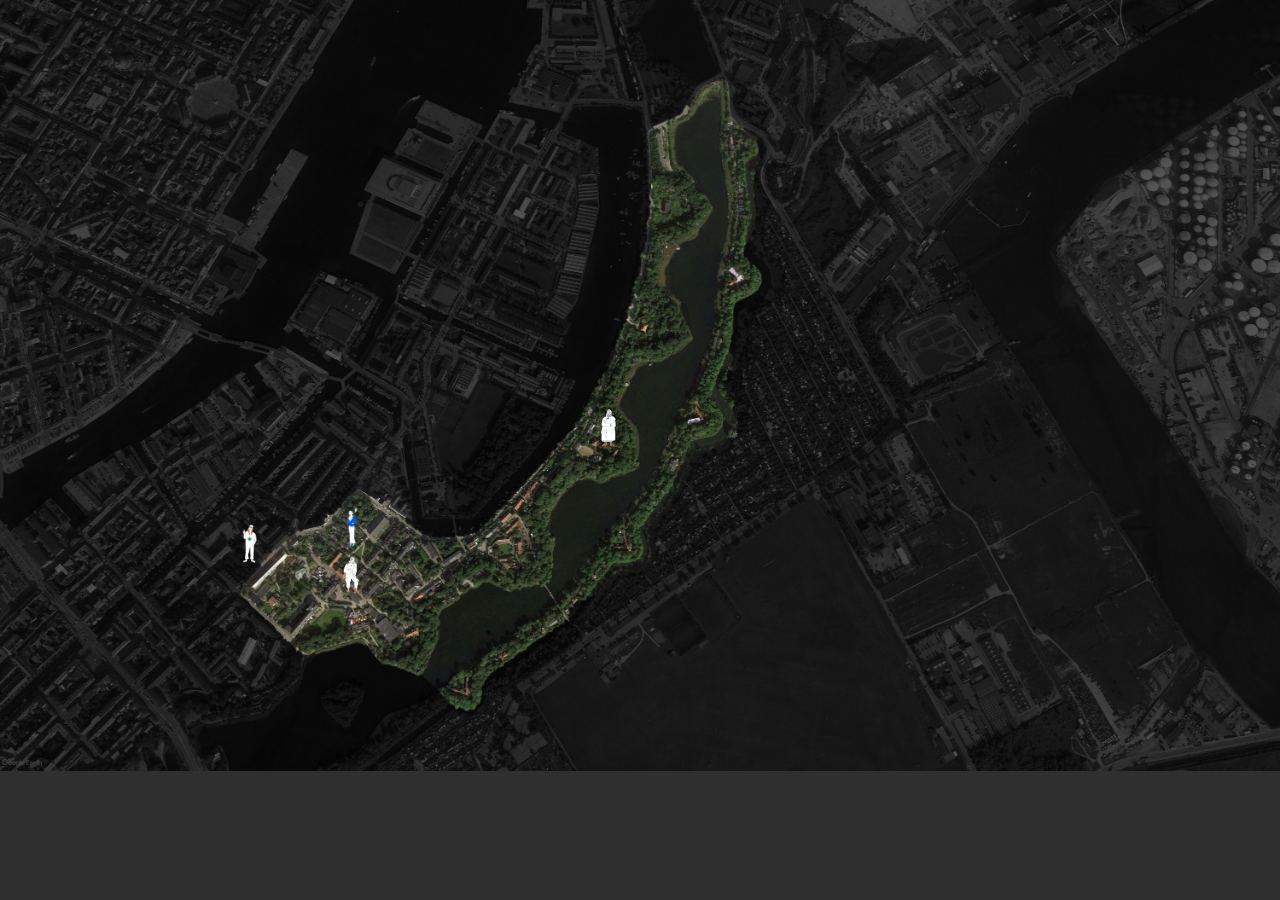
==== index.html @ 2c4edf7c "Lots of changes" ====
<html>

<head>
    <title>Freetown Christiania</title>
    <link rel="stylesheet" href="css/dumy_style.css">
    <link href="https://fonts.googleapis.com/css?family=IBM+Plex+Serif" rel="stylesheet">
</head>

<body>



    <div id="map">

        <div id="width_error">All folks in Christiania are extremely sorry, this page requires a viewport at least 700px wide. Please, use a wider screen.</div>

        <img src="assets/smaller_christiania.png" alt="" />

        <h1></h1>

        <!-- Pins for Locations -->

        <div id="entrance" class="box">
            <div class="pin-text">
                <a class="button_link" href="#popup_entrance">
                    <h3>Entrance</h3>
                </a>
            </div>
        </div>

        <div id="empty_dwelling" class="box">
            <div class="pin-text">
                <a class="button_link" href="#popup_empty_dwelling">
                    <h3>Empty dwelling</h3>
                </a>
            </div>
        </div>

        <div id="badehusset" class="box">
            <div class="pin-text">
                <a class="button_link" href="#popup_badehusset">
                    <h3>Badehusset</h3>
                </a>
            </div>
        </div>

        <div id="okonomikontoret" class="box">
            <div class="pin-text">
                <a class="button_link" href="#popup_okonomikontoret">
                    <h3>Economic office</h3>
                </a>
            </div>
        </div>

        <div id="executions" class="box">
            <div class="pin-text">
                <a class="button_link" href="#popup_exec">
                    <h3>?</h3>
                </a>
            </div>
        </div>

        <div id="queen" class="box">
            <div class="pin-text">
                <a class="button_link" href="#popup_queen">
                    <h3>?</h3>
                </a>
            </div>
        </div>

        <!-- Pins for People -->

        <div id="old_christianite" class="box">
            <div class="pin-text">
                <a class="button_link" href="#popup_christianite">
                    <h3>Old Christianite</h3>
                </a>
            </div>
        </div>

        <div id="applicant" class="box">
            <div class="pin-text">
                <a class="button_link" href="#popup_applicant">
                    <h3>Applicant</h3>
                </a>
            </div>
        </div>

        <div id="policeman" class="box">
            <div class="pin-text">
                <a class="button_link" href="#popup_policeman">
                    <h3>Police officer</h3>
                </a>
            </div>
        </div>

        <div id="civil_servant" class="box">
            <div class="pin-text">
                <a class="button_link" href="#popup_servant">
                    <h3>Civil servant</h3>
                </a>
            </div>
        </div>

        <!-- popups for people -->

        <div id="popup_christianite" class="overlay">
            <img class="person" src="assets/old_guy_cropped_white.png" />
            <div class="popup">
                <h1>Meet a long time Christianite</h1>
                <a class="close" href="#">&times;</a>
                <div class="content">
                    <p class="active_speech">It’s a great place, I’ve lived here for 30 years now. Everything is quiet, and I know all my neighbours, but in ten minutes I can be in the city center of Copenhagen with all its facilities and connections to the world. It’s like a
                        village in the city. But of course not everyone can handle all the meetings and involvement in every community issue. Some of my friends even moved out because of this.
                    </p>
                    <br>
                    <iframe width="560" height="315" src="https://www.youtube.com/embed/mry_ddbniZE?rel=0" frameborder="0" allow="autoplay; encrypted-media" allowfullscreen></iframe>
                    <br>
                    <p class="active_speech">Indeed, there has been much transformation after the Agreement! Before, if there was a poor woman with children, who couldn’t afford housing, we could just assign a house to them. But now, free place is scarce, so one has to pass a
                        rigorous application process and later pay rental fees to live here. With government’s normalization efforts, there is no place for the poor anymore…
                    </p>

                    <p class="description pubpol">The community in Freetown Christiania has been subject to frequent police raids and significant prejudice from the right-wing Danish government. The residents are often viewed as oddities who do not have a place in the “new creative
                        economy” and the “world-class business environment” that the government is attempting to transform Christiania into. Even though the commune has existed for over 40 years, and was for a long time treated almost as a social experiment
                        by the government, new laws are being brought into force to systematically force the residents out.</p>

                    <p class="description law">There are clear attempts to gentrify the area, as Christiania occupies prime real estate in downtown Copenhagen (Hansen et. al 2001, Larsen and Hansen 2008). Moreover, it is a case of infringing on the residents’ “rights to the city”,
                        and their right to live a different way of life (Hansen 2011). But, on the other hand, there is some potential for the residents to use this period of urban transformation as a chance to claim their ‘right’ to live on the land
                        they have called home for over 40 years (Scheingold 1974; Lefebvre 1996) . </p>

                    <h2 class="description">References</h2>
                    <div class="references">
                        <p>Hansen, L. A., Andersen, H. T. and Clark, E. 2001. Creative Copenhagen: Globalization, urban governance and social change. European Planning Studies. 9(7): 851-869.</p>
                        <p>Hansen, A. L. 2011. Forty-years of system change: Lessons from the free city of Christiania. In Climate Change: Who’s Carrying the Burden e.d. Erika Shaker. 217-230. Ottowa: Canadian Centre for Policy Alternatives.</p>
                        <p>Lefebvre, H. 1996. The right to the city. In Writings on the city e.d. E. Kofman and E. Lebas. Berkeley: University of California Press.</p>
                        <p>Larsen, H. G. and Hansen, L. A. 2008. Gentrification – gentle or traumatic? Urban renewal policies and socio-cultural transformation in Copenhagen. Urban Studies. 45: 2429-2448.</p>
                        <p>Scheingold, S. A. 1974. Legal rights and political mobilization. In The Politics of Rights: Lawyers, Public Policy, and Political Change. New Haven, CT: Yale University Press.</p>
                    </div>


                </div>
            </div>
        </div>

        <div id="popup_applicant" class="overlay">
            <img class="person" src="assets/old_guy_cropped_white.png" />
            <div class="popup">
                <h1>Getting into Christiania</h1>
                <a class="close" href="#">&times;</a>
                <div class="content">
                    <p class="active_speech">Oh, I am a musician of course, mostly touring around Europe, but increasingly in need of a stable base free from all the bureaucratic burdens of our contemporary societies. How did I hear about Christiania? Well, it’s super popular
                        among my friends. One of them actually has lived here since a couple of years and she enjoys it very much.
                    </p>
                    <br>
                    <iframe width="560" height="315" src="https://www.youtube.com/embed/bliySDk5eYU?rel=0&amp;start=2730" frameborder="0" allow="autoplay; encrypted-media" allowfullscreen></iframe>
                    <br>

                    <p class="description env">The specific process of selection of newcomers in Christiania heavily relies on the cycle of recognition, distribution and participation analysed by Schlosberg. As a matter of fact, the application process in Christiania is a clear
                        example in which this cycle plays a pivotal, structural role for the community. In the first place, as soon as a newcomer is selected as “adequate” and therefore admitted as a Christianite, this means that he has been recognised
                        inside the community. Therefore, the other step that Schlosberg talks about is the so-called “ distribution ”; in a second time, the admitted newcomers are provided with a house (a process which would be considered as resource-distribution
                        in terms of environmental justice) in a neighbourhood that they know is similar to their personal profile. Finally, this situation would empower a new Christianite, one that has previously been recognized by the community and is
                        now in possession of specific resources (distributed among the community); this community member would thus be enabled to participate more authentically to the political and social scenario.
                    </p>

                    <h2 class="description">References</h2>
                    <div class="references">
                        <p>Schlosberg, D. 2003. The justice of environmental justice: reconciling equity, recognition, and participation in a political movement. In Moral and Political Reasoning in Environmental Practice, pgs. 77 - 106.
                        </p>
                    </div>


                </div>
            </div>
        </div>

        <div id="popup_policeman" class="overlay">
            <img class="person" src="assets/old_guy_cropped_white.png" />
            <div class="popup">
                <h1>Free, safe or both?</h1>
                <a class="close" href="#">&times;</a>
                <div class="content">
                    <p class="active_speech">It is crazy how much criminal activity Christiania could potentially attract. I mean, our job there is never ending and exhausting; over the years, raiding Pusher street has become a routine operation.</p>
                    <br>
                    <iframe width="560" height="315" src="https://www.youtube.com/embed/LBSrz1fvDzM?rel=0" frameborder="0" allow="autoplay; encrypted-media" allowfullscreen></iframe>
                    <br>
                    <p class="active_speech">Oh, and the violence in this city! I was directly involved in those street battles, when the historical <i>Cigarkassen</i> episode took place, in 2007!</p>
                    <br>
                    <iframe width="560" height="315" src="https://www.youtube.com/embed/IDsZwdCO2Mo?rel=0" frameborder="0" allow="autoplay; encrypted-media" allowfullscreen></iframe>

                    <p class="description">On March 14, 2007, after facing violent street battles against Christiania activists, the police managed to successfully demolish Cigarkassen (The Cigar Box), a small shed… only to see it raising again the day after, with the famous
                        inscription “The reconstruction team strikes again”! The so-called “reconstruction team” counted 25 to 30 activists, who completed the reconstruction overnight. Cigarkassen then became a symbol of the broader overarching normalization
                        process that the Danish government wanted to impose on the community of Christiania, in order to control it. </p>

                    <p class="description phil">Trust is an essential, crucial element for a healthy democratic system; as Christiano (2012) argues, alarm bells play an important role when trust is violated, sending a clear signal of social injustice or violated rights, for instance.
                        As a matter of fact, there is always competition in a system (represented by the different forms of opposition, protests, critical media and so on) and therefore democracy emerges as a “fragmented, multi-tiered system of deliberation”
                        (Christiano 2012) in which various alternative systems find their harmony and co-existence in a democratic scenario based on the pillars of trust.</p>

                    <p class="description">In 2007, this system based on trust was betrayed: as a matter of fact, the demolition of Cigarkassen was an action that the state took despite the court decision on the issue hadn’t been announced yet (it was announced five days after
                        that episode, and it was in favor of Christiania).</p>

                    <p class="description">Therefore, as pointed out by Hansen (2011) when analysing the Cigarkassen’s episode: “the action could be regarded as an active politics of scale - an important symbol of Christiania’s proactive fight for its ‘right to the city’”.
                        This specific episode could be potentially considered as an alarm bell that the whole community created in order to answer in a coherent, powerful way to the normalizing attempt of the government.</p>

                    <h2 class="description">References</h2>
                    <div class="references">
                        <p>Christiano, T. 2012. Rational deliberation among experts and citizens. In Deliberative Democracy at the Large Scale e.d. Jane Mansbridge and John Parkinson: 27-51.</p>
                        <p>Hansen, A. L. 2011. Forty-years of system change: Lessons from the free city of Christiania. In Climate Change: Who’s Carrying the Burden e.d. Erika Shaker. 217-230. Ottowa: Canadian Centre for Policy Alternatives.</p>
                    </div>


                </div>
            </div>
        </div>

        <div id="popup_servant" class="overlay">
            <img class="person" src="assets/old_guy_cropped_white.png" />
            <div class="popup">
                <h1>Meet the Old Christianite</h1>
                <a class="close" href="#">&times;</a>
                <div class="content">
                    <p class="active_speech">It’s a great place, you know. I live here for 30 years now, everything is quiet, I know all my neighbors, but in ten minutes I can be in the city center of Copenhagen with all its facilities and connections to the world. It’s like
                        a village in the city. But of course not everyone can handle all the meetings and involvement in every community issue. Some of my friends even moved out because of this:
                    </p>
                    <br>
                    <iframe width="560" height="315" src="https://www.youtube.com/embed/mry_ddbniZE?rel=0" frameborder="0" allow="autoplay; encrypted-media" allowfullscreen></iframe>
                    <br>
                    <p class="active_speech">One really bad aspect of Christiania is the weed market, though. We, peaceful Christianites, agreed to kick them out multiple times at community meetings, but we cannot enforce our decision. Thus, we just avoid Pusher street with all
                        the stalls. Indeed, there has been much transformation after the Agreement! Before, if there was a poor woman with children, who couldn’t afford housing, we could just assign a house to them. But now, free places are scarce, so
                        you have to pass a rigorous application process and later pay the rental fees. With governmental normalization efforts, there is no place for the poor anymore…
                    </p>

                </div>
            </div>
        </div>

        <!-- popups for locations -->

        <div id="popup_empty_dwelling" class="overlay">
            <div class="popup">
                <h1>Endangered species</h1>
                <a class="close" href="#">&times;</a>
                <div class="content">
                    <center><img src="https://assets.atlasobscura.com/media/W1siZiIsInVwbG9hZHMvcGxhY2VfaW1hZ2VzLzc3NTU5NTEyNmIwZGE4ZGE0MjQ4MDY2NWM4ZWJlM2YyNzZkZDNkYjkuanBnIl0sWyJwIiwidGh1bWIiLCJ4MzkwPiJdLFsicCIsImNvbnZlcnQiLCItcXVhbGl0eSA4MSAtYXV0by1vcmllbnQiXV0/775595126b0da8da42480665c8ebe3f276dd3db9.jpg"
                        /></center>

                    <p class="description">Since the 2011 Agreement with the State, the appearance of an empty dwelling is rare, given that the building of new houses requires significant payments to the government. Previously, housing was simply distributed to all who needed
                        it and wanted to live there; everyone had the opportunity to build a house of their taste (Coppola and Vanolo 2014). </p>

                    <p class="description">Now the community is significantly more closed, a dwelling usually only becomes free when the original inhabitants either die, or move out. Since a large number of people want to be a part of Freetown Chrisitania, the situation has
                        resulted in a rigorous application process. Any new resident is evaluated on a range of criteria, and must be approved by an unanimous vote at the concerned neighbourhood committee. This is any extremely time consuming process,
                        the approval of a single application sometimes requiring upto 400 man hours to process (Wang 2016).
                    </p>

                    <h2 class="description">References</h2>
                    <div class="references">
                        <p>Coppola, A. and Vanolo, A. 2014. Normalising autonomous spaces: Ongoing transformations in Christiania, Copenhagen. Urban Studies. 52(6): 1152-1168.</p>
                        <p>Wang, A. 2016. If You Want to Live in a Copenhagen Commune, Get Ready for Red Tape. Atlas Obscura, September 2016. URL: https://www.atlasobscura.com/articles/if-you-want-to-live-in-a-copenhagen-commune-get-ready-for-red-tape</p>
                    </div>


                </div>
            </div>
        </div>

        <div id="popup_badehusset" class="overlay">
            <div class="popup">
                <h1>Public bath</h1>
                <a class="close" href="#">&times;</a>
                <div class="content">
                    <img src="https://farm6.staticflickr.com/5692/30800702730_dd9f92d11f_b.jpg" />

                    <p class="description env">Distribution of resources can be unequal even in case of full recognition and political participation, as apparent from the case of access to water. At the beginning of the Free Town, access was equal, having only one bath for everyone,
                        however, as time evolved, some better equipped houses acquired own water systems, resulting in disparities (Coppola and Vanolo 2014).</p>

                    <p class="description phil">Providing opportunity for this disparity is the fact of Christiania’s partial openness towards the outside world. Drawing on Fraser’s insights on the structural constraints of an individual’s quality of life, one can point out, that
                        despite having to start a new life in terms of residence, when moving to Christiania, previous background stays with Christianites in forms of accumulated wealth, knowledge, skills, and occupation, given that a great amount of
                        Christianites work outside Christiania, allowing them to afford different lifestyles (Dahl et. al 2004).</p>
                    <br>
                    <iframe width="560" height="315" src="https://www.youtube.com/embed/jpAENj8SlW4?rel=0&amp;start=516" frameborder="0" allow="autoplay; encrypted-media" allowfullscreen></iframe>

                    <h2 class="description">References</h2>
                    <div class="references">
                        <p>Coppola, A. and Vanolo, A. 2014. Normalising autonomous spaces: Ongoing transformations in Christiania, Copenhagen. Urban Studies. 52(6): 1152-1168.
                        </p>
                        <p>Dahl, H. M., Stoltz, P. and Willig, R. 2004. Recognition, redistribution and representation in capitalist global society: An interview with Nancy Fraser. Acta Sociologica. 47(4): 374-382.</p>
                    </div>


                </div>
            </div>
        </div>

        <div id="popup_queen" class="overlay">
            <div class="popup">
                <h1>God save the Queen</h1>
                <a class="close" href="#">&times;</a>
                <div class="content">
                    <iframe width="560" height="315" src="https://www.youtube.com/embed/yqrAPOZxgzU?rel=0" frameborder="0" allow="autoplay; encrypted-media" allowfullscreen></iframe>
                </div>
            </div>
        </div>

        <div id="popup_exec" class="overlay">
            <div class="popup">
                <h1>Blood and Gore</h1>
                <a class="close" href="#">&times;</a>
                <div class="content">
                    <img src="assets/birkedal-4.jpg" />
                    <br>
                    <p>The last Danish execution site, active from 1946 to 1950, can still be seen on the Second Redan close to the building called Aircondition. The wooden execution shed is gone, but the concrete foundation and a drain for the blood remain
                        just next to the path. In total, 29 World War II criminals were executed on the site. The last was Ib Birkedal, a high-level Danish Gestapo collaborator, on 20 July 1950.
                    </p>
                    <br>
                    <small>Sources: http://macronations.wikia.com/wiki/Freetown_Christiania, https://en.wikipedia.org/wiki/Freetown_Christiania</small>
                </div>
            </div>
        </div>

        <div id="popup_okonomikontoret" class="overlay">
            <div class="popup">
                <h1>Christiania's Economic Office</h1>
                <a class="close" href="#">&times;</a>
                <div class="content">
                    <br>
                    <p class="description">
                        <emph>Main functions</emph>
                    </p>
                    <ul>
                        <li>Collect taxes</li>
                        <li>Redistribution of money for each neighbourhood committee</li>
                        <li>Maintenance of public property: public buildings, services (e.g. roads)</li>
                        <li>Partial funding for public services, such as kindergarten, bath, youth club</li>
                    </ul>
                    <p class="description">In order to introduce the current taxation system, it is important to notice that after the 2011 Agreement with the government, taxation was no longer just a mean of regulating the inner economic reality, regarding the community of
                        Christiania. After the Agreement, the outside dimension was greatly emphasized, because of the need of paying off the bank mortgage.</p>
                    <p class="description pubpol">Both the old and the new taxation system could be considered as one of the causes of the perpetuation of socio-economic inequality in the sense that they both apply a flat tax rate; by doing this, they leave the richer with more disposable
                        income than the poor, meaning that some policies cannot be changed even by full participation. Moreover, in order to cite Solt, “because it increases the relative power of richer citizens, economic inequality undermines political
                        equality”. As a matter of fact, Solt argues that economic inequality “works to sharply depress interest in politics” among the poorer citizens. Therefore, since the poorest citizens’ interests are not being represented (as they
                        chose not to take participation in the political process), the median policy preference hence shifts into a non-representative and misleading (but still democratic) outcome. Given that direct participation is hedging this disparity,
                        the system is operating smoothly so far, however, as the existence of the flat tax rate shows, there are some policy issues, where the interest of the rich already dominates the poor, therefore it is advisable for Christianites
                        to keep in mind this potential threat of divergence.
                    </p>

                    <p class="description">Thus, in order to address the topic of the economic redistribution in Christiania by again citing Solt’s article: “one’s political engagement is shaped not only by how much money one has, but also by how much money everyone else has”.
                        Therefore it seems impossible to ignore the broader overarching socio-economic context when considering political engagement, also in a really small community as Christiania’s.</p>
                    <h2 class="description">References</h2>
                    <div class="references">
                        <p>Solt, F. (2008). “Economic inequality and democratic political engagement,” American Journal of Political Science. 52: 48 – 60.</p>
                    </div>

                </div>
            </div>
        </div>

    </div>
</body>

</html>
---- css/dumy_style.css ----
@font-face {
    font-family: 'CoolMonospace';
    src: url('http://colonial.one/assets/79e13e-Regular-R141126-webb5b9.eot') format('eot'), /* IE9 Compat Modes */
    url('http://colonial.one/assets/79e13e-Regular-R141126-webb5b9.woff') format('woff'), /* Pretty Modern Browsers */
    url('http://colonial.one/assets/79e13e-Regular-R141126-webb5b9.ttf') format('truetype');
    /* Safari, Android, iOS */
}

@import url('https://fonts.googleapis.com/css?family=Faster+One|Zilla+Slab+Highlight');
@import url('https://fonts.googleapis.com/css?family=IBM+Plex+Serif');
body {
    /*font-family: Arial, sans-serif;*/
    /*font-family: 'CoolMonospace', monospace;*/
    font-family: 'IBM Plex Serif', serif;
    background-color: #2f2f2f;
    background-size: cover;
    height: 100vh;
    /*overflow: hidden;*/
}

* {
    margin: 0;
    padding: 0;
    box-sizing: border-box;
}

#map {
    position: relative;
    display: inline-block;
}

#map img {
    max-width: 100%;
    display: block;
    /*filter: saturate(2);*/
}

.box {
    width: 5%;
    height: 5%;
    background-image: url(http://www.clker.com/cliparts/W/0/g/a/W/E/map-pin-red.svg);
    background-position: top center;
    background-repeat: no-repeat;
    background-size: contain;
    position: absolute;
}


/* Locations on map */

#entrance {
    top: 66%;
    left: 20%;
}

#badehusset {
    top: 71%;
    left: 31%;
}

#okonomikontoret {
    top: 64%;
    left: 27%;
}

#executions {
    top: 33%;
    left: 55%;
    background-image: none;
}

#executions .pin-text,
#queen .pin-text {
    margin-top: -20px;
    margin-left: -30px;
    transform: rotate(-30deg);
}

#queen {
    top: 5%;
    left: 54%;
    background-image: none;
}

#empty_dwelling {
    top: 68%;
    left: 37%;
}


/* End of locations */


/* Start of people */

#old_christianite {
    top: 53%;
    left: 45%;
}

#old_christianite.box {
    background-image: url("../assets/old_fig.png");
}

#applicant {
    top: 68%;
    left: 17%;
}

#applicant.box {
    background-image: url("../assets/hip_fig.png");
}

#civil_servant {
    top: 66%;
    left: 25%;
}

#civil_servant.box {
    background-image: url("../assets/servant_fig.png");
}

#policeman {
    top: 72%;
    left: 25%;
}

#policeman.box {
    background-image: url("../assets/policeman_fig.png");
}


/* Character image presented on the overlay */

.person {
    height: 70%;
    position: absolute;
    margin-top: 50px;
    margin-left: 30%;
}


/* End of people */

.popup emph {
    font-weight: bold;
}

.box:hover>.pin-text {
    display: block;
}

.pin-text {
    position: absolute;
    top: 50%;
    transform: translateY(-50%);
    left: 75%;
    white-space: nowrap;
    display: none;
    transform: rotate(-45deg);
    margin-top: -60px;
    margin-left: -20px;
}

.pin-text h3 {
    color: white;
    text-shadow: 5px 5px 5px #000;
}

.pin-text a {
    text-decoration: none !important;
    transition: 0.7s ease-in-out;
}


/* Tooltip container */

.tooltip {
    position: relative;
    display: inline-block;
    border-bottom: 1px dotted black;
    /* If you want dots under the hoverable text */
}


/* Tooltip text */

.tooltip .tooltiptext {
    visibility: hidden;
    width: 120px;
    background-color: black;
    color: #fff;
    text-align: center;
    padding: 5px 0;
    border-radius: 6px;
    /* Position the tooltip text - see examples below! */
    position: absolute;
    z-index: 1;
}


/* Show the tooltip text when you mouse over the tooltip container */

.tooltip:hover .tooltiptext {
    width: 120px;
    bottom: 100%;
    left: 50%;
    margin-left: -60px;
    /* Use half of the width (120/2 = 60), to center the tooltip */
    visibility: visible;
}

.tooltip .tooltiptext::after {
    content: " ";
    position: absolute;
    top: 100%;
    /* At the bottom of the tooltip */
    left: 50%;
    margin-left: -5px;
    border-width: 5px;
    border-style: solid;
    border-color: black transparent transparent transparent;
}


/* End of crazy pin works */

.overlay {
    position: fixed;
    top: 0;
    bottom: 0;
    left: 0;
    right: 0;
    background: rgba(0, 0, 0, 0.7);
    transition: opacity 500ms;
    visibility: hidden;
    opacity: 0;
}

.overlay:target {
    visibility: visible;
    opacity: 0.8;
}

.popup {
    /*margin: 70px auto;*/
    margin-top: 50px;
    margin-left: auto;
    margin-right: 70px;
    padding: 20px;
    background: #fff;
    border-radius: 5px;
    width: 45%;
    position: relative;
    transition: all 5s ease-in-out;
}

.popup p {
    margin-left: 20px;
    width: 80%;
    line-height: 1.3em;
    margin-top: 10px;
}

.popup p.description {
    margin-top: 30px;
}

.popup .content ul {
    list-style-type: square !important;
}

.popup .content li {
    margin-left: 40px;
    max-width: 80%;
}

.popup p.active_speech {
    margin-left: 20px;
    padding-left: 10px;
    border-left: 10px darkred solid;
}

.popup p.active_speech:before {
    position: relative;
    content: 'narrative';
    font-size: 0.7em;
    background-color: darkred;
    padding-top: 2px;
    padding-bottom: 2px;
    padding-left: 5px;
    padding-right: 5px;
    color: white;
    opacity: 1;
    margin-right: 5px;
}

.popup p.env:before {
    position: relative;
    content: 'env';
    font-size: 0.7em;
    background-color: darkgreen;
    padding-top: 2px;
    padding-bottom: 2px;
    padding-left: 5px;
    padding-right: 5px;
    color: white;
    opacity: 1;
    margin-right: 5px;
}

.popup p.law:before {
    position: relative;
    content: 'law';
    font-size: 0.7em;
    background-color: black;
    padding-top: 2px;
    padding-bottom: 2px;
    padding-left: 5px;
    padding-right: 5px;
    color: white;
    opacity: 1;
    margin-right: 5px;
}

.popup p.phil:before {
    position: relative;
    content: 'phil';
    font-size: 0.7em;
    background-color: darkgoldenrod;
    padding-top: 2px;
    padding-bottom: 2px;
    padding-left: 5px;
    padding-right: 5px;
    color: white;
    opacity: 1;
    margin-right: 5px;
}

.popup p.pubpol:before {
    position: relative;
    content: 'policy';
    font-size: 0.7em;
    background-color: darkblue;
    padding-top: 2px;
    padding-bottom: 2px;
    padding-left: 5px;
    padding-right: 5px;
    color: white;
    opacity: 1;
    margin-right: 5px;
}

.popup h1 {
    margin-top: 0;
    margin-bottom: 10px;
    color: white;
    font-family: 'CoolMonospace', mono;
    background-color: #333;
    padding-left: 40px;
    padding-top: 10px;
    padding-bottom: 10px;
}

.popup h2 {
    margin-bottom: 10px;
    margin-top: 40px;
    margin-left: 40px;
    color: #333;
    font-family: "CoolMonospace", mono;
}

.popup h3.description {
    margin-top: 10px;
}

.references p {
    margin-bottom: 5px;
    font-size: 0.8em;
}

.popup .close {
    position: absolute;
    top: 20px;
    right: 30px;
    transition: all 200ms;
    font-size: 30px;
    font-weight: bold;
    text-decoration: none;
    color: #333;
    transition: all 0.7s ease-in-out;
    background-color: white;
}

.popup .close:hover {
    color: darkred;
}

.popup .content {
    max-height: 80%;
    overflow: scroll;
}

#width_error {
    display: none;
}

@media screen and (max-width: 700px) {
    .box {
        display: none;
    }
    .popup {
        display: none;
    }
    #map img {
        display: none;
    }
    #width_error {
        display: block;
        color: white;
        text-shadow: 2px 2px 2px black;
        margin: 20px;
    }
}
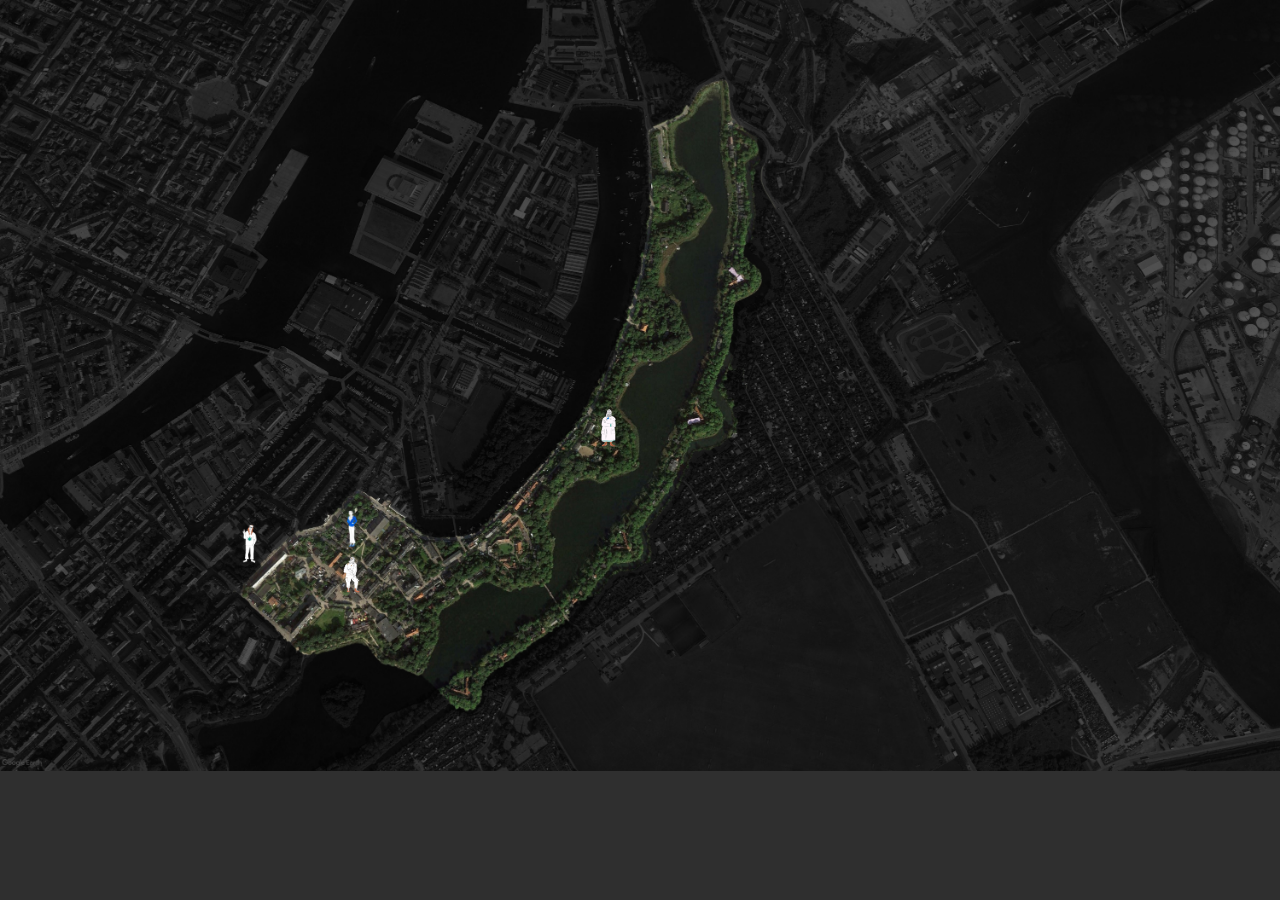
==== commit dcee60c4: "Transparent figures and smaller OldChristianite" ====
--- a/index.html
+++ b/index.html
@@ -105,7 +105,7 @@
         <!-- popups for people -->
 
         <div id="popup_christianite" class="overlay">
-            <img class="person" src="assets/old_guy_cropped_white.png" />
+            <img class="person" src="assets/old_fig_smaller.png" />
             <div class="popup">
                 <h1>Meet a long time Christianite</h1>
                 <a class="close" href="#">&times;</a>
@@ -143,7 +143,7 @@
         </div>
 
         <div id="popup_applicant" class="overlay">
-            <img class="person" src="assets/old_guy_cropped_white.png" />
+            <img class="person" src="assets/hip_fig.png" />
             <div class="popup">
                 <h1>Getting into Christiania</h1>
                 <a class="close" href="#">&times;</a>
@@ -174,7 +174,7 @@
         </div>
 
         <div id="popup_policeman" class="overlay">
-            <img class="person" src="assets/old_guy_cropped_white.png" />
+            <img class="person" src="assets/policeman_fig.png" />
             <div class="popup">
                 <h1>Free, safe or both?</h1>
                 <a class="close" href="#">&times;</a>
@@ -213,7 +213,7 @@
         </div>
 
         <div id="popup_servant" class="overlay">
-            <img class="person" src="assets/old_guy_cropped_white.png" />
+            <img class="person" src="assets/servant_fig.png" />
             <div class="popup">
                 <h1>Meet the Old Christianite</h1>
                 <a class="close" href="#">&times;</a>
--- a/css/dumy_style.css
+++ b/css/dumy_style.css
@@ -99,7 +99,7 @@
 }
 
 #old_christianite.box {
-    background-image: url("../assets/old_fig.png");
+    background-image: url("../assets/old_fig_smaller.png");
 }
 
 #applicant {
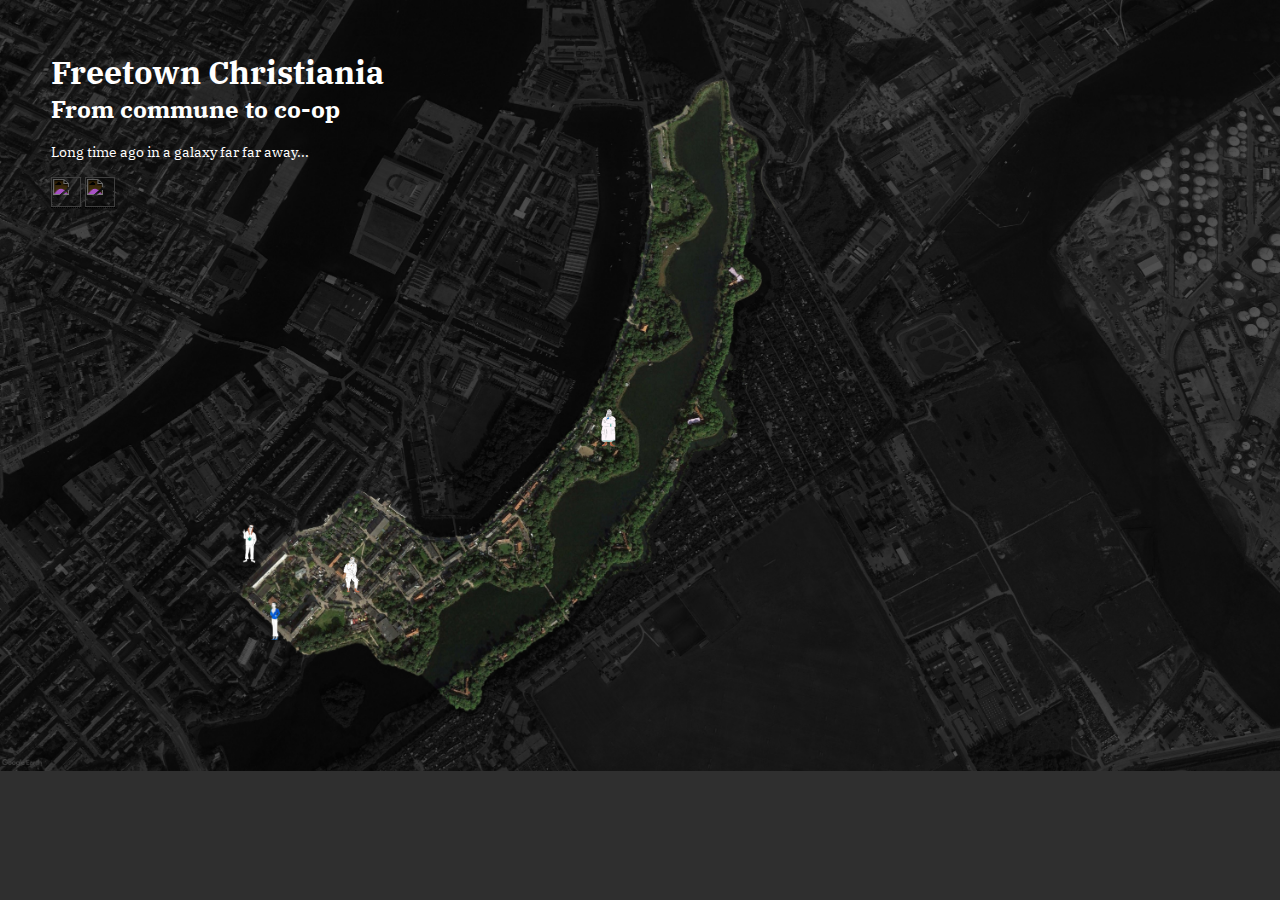
==== commit 87fe4d5b: "Some new stuff" ====
--- a/index.html
+++ b/index.html
@@ -8,15 +8,30 @@
 
 <body>
 
-
+    <!-- Welcome header -->
+    <div id="welcome">
+        <h1>Freetown Christiania</h1>
+        <h2>From commune to co-op</h2>
+        <p>Long time ago in a galaxy far far away...</p>
+
+        <div id="intro_conc">
+            <div class="tooltip">
+                <img id="intro" src="http://www.clker.com/cliparts/2/9/0/4/12581283071984968747missiridia_Universal_information_symbol.svg" />
+                <div class="tooltiptext">Introduction</div>
+            </div>
+
+            <div class="tooltip">
+                <img id="conc" src="http://www.clker.com/cliparts/2/e/0/7/12422395911228769102Copyright_thin.svg" />
+                <div class="tooltiptext">Conclusions</div>
+            </div>
+        </div>
+    </div>
 
     <div id="map">
 
         <div id="width_error">All folks in Christiania are extremely sorry, this page requires a viewport at least 700px wide. Please, use a wider screen.</div>
 
         <img src="assets/smaller_christiania.png" alt="" />
-
-        <h1></h1>
 
         <!-- Pins for Locations -->
 
--- a/css/dumy_style.css
+++ b/css/dumy_style.css
@@ -6,8 +6,6 @@
     /* Safari, Android, iOS */
 }
 
-@import url('https://fonts.googleapis.com/css?family=Faster+One|Zilla+Slab+Highlight');
-@import url('https://fonts.googleapis.com/css?family=IBM+Plex+Serif');
 body {
     /*font-family: Arial, sans-serif;*/
     /*font-family: 'CoolMonospace', monospace;*/
@@ -45,6 +43,31 @@
     position: absolute;
 }
 
+#welcome {
+    position: absolute;
+    margin: 4%;
+    color: white;
+    z-index: 1000;
+}
+
+#welcome p {
+    margin-top: 5%;
+    font-size: 0.9em;
+    max-width: 300px;
+}
+
+#intro_conc {
+    margin-top: 5%;
+}
+
+#intro,
+#conc {
+    color: black;
+    -webkit-filter: invert(100%);
+    filter: invert(100%);
+    width: 30px;
+}
+
 
 /* Locations on map */
 
@@ -112,8 +135,8 @@
 }
 
 #civil_servant {
-    top: 66%;
-    left: 25%;
+    top: 78%;
+    left: 19%;
 }
 
 #civil_servant.box {
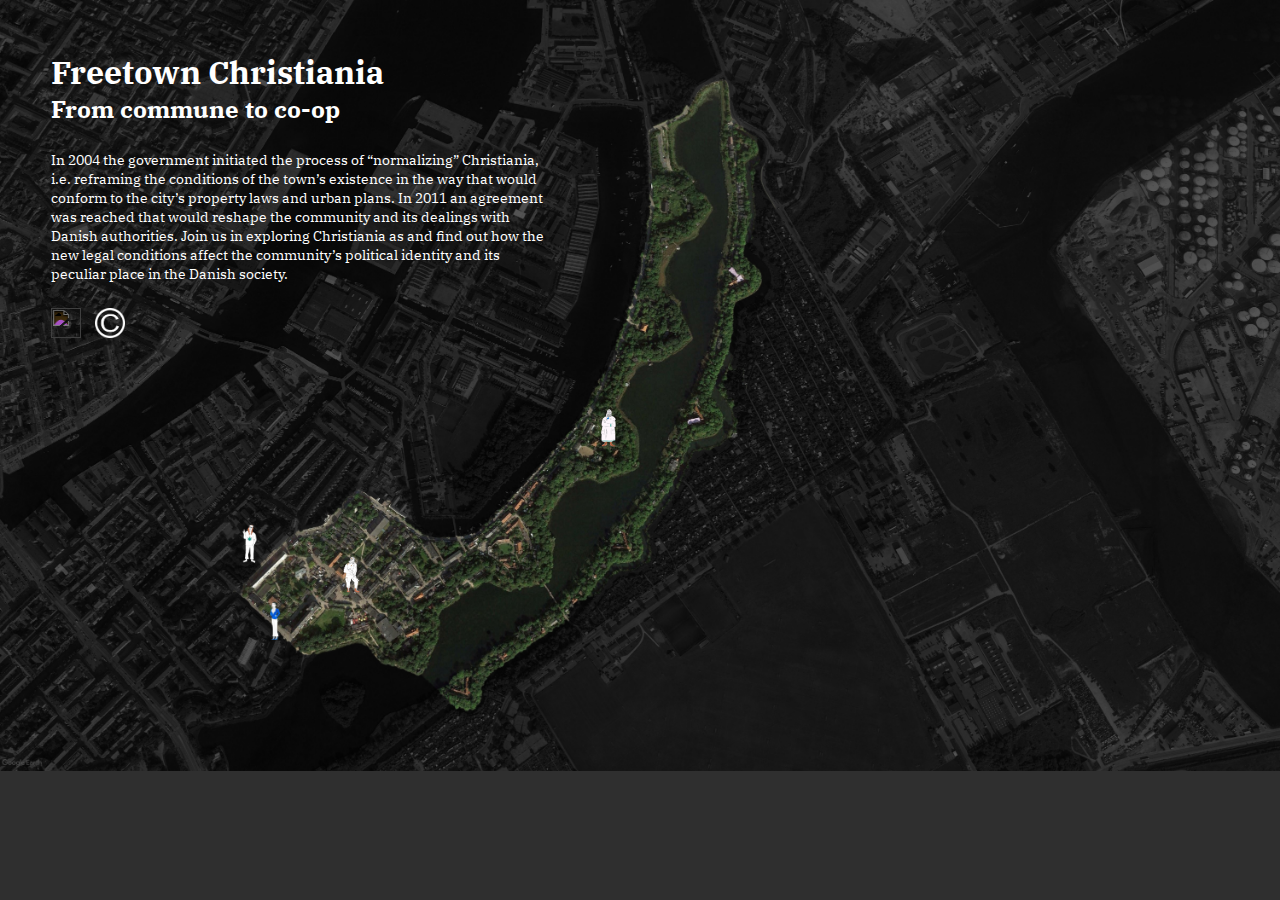
==== commit dc6c69ea: "Added abstract" ====
--- a/index.html
+++ b/index.html
@@ -12,16 +12,17 @@
     <div id="welcome">
         <h1>Freetown Christiania</h1>
         <h2>From commune to co-op</h2>
-        <p>Long time ago in a galaxy far far away...</p>
+        <p>In 2004 the government initiated the process of “normalizing” Christiania, i.e. reframing the conditions of the town’s existence in the way that would conform to the city’s property laws and urban plans. In 2011 an agreement was reached that would
+            reshape the community and its dealings with Danish authorities. Join us in exploring Christiania as and find out how the new legal conditions affect the community’s political identity and its peculiar place in the Danish society. </p>
 
         <div id="intro_conc">
             <div class="tooltip">
-                <img id="intro" src="http://www.clker.com/cliparts/2/9/0/4/12581283071984968747missiridia_Universal_information_symbol.svg" />
+                <a href="#popup_intro"><img id="intro" src="http://www.clker.com/cliparts/2/9/0/4/12581283071984968747missiridia_Universal_information_symbol.svg" /></a>
                 <div class="tooltiptext">Introduction</div>
             </div>
 
             <div class="tooltip">
-                <img id="conc" src="http://www.clker.com/cliparts/2/e/0/7/12422395911228769102Copyright_thin.svg" />
+                <a href="#popup_conc"><img id="conc" src="assets/conc_c.png" /></a>
                 <div class="tooltiptext">Conclusions</div>
             </div>
         </div>
@@ -227,6 +228,113 @@
             </div>
         </div>
 
+        <div id="popup_intro" class="overlay">
+            <div class="popup">
+                <h1>Introduction</h1>
+                <a class="close" href="#">&times;</a>
+                <div class="content">
+
+                    <p class="description">Freetown Christiania is a self-proclaimed anarchist “eco-village” established in 1971, in downtown Copenhagen, Denmark. The community was formed when residents from the surrounding area broke down fencing around some abandoned military
+                        barracks to create a playground for the neighbourhood children, as an act of protest against the Danish government for the high property prices and gentrification in the area (Rasmussen 2018a).</p>
+
+                    <p class="description">Soon after, squatters moved into the abandoned buildings in the compound, setting up a sort of ramshackle hippie commune along the way. At this point, anyone and everyone who was frustrated by the way things were run by the Danish
+                        government, or simply wanted to live an alternative lifestyle was allowed to move in and settle in the town. The community aimed to be self-reliant, and the main source of income was the cannabis trade, which was banned elsewhere
+                        in the country, but was tolerated in Christiania (Cathcart-Keays 2016). </p>
+
+                    <p class="description">The town has a unique way of self-management, with “residents in an area hav(ing) a common responsibility for the area’s development and condition” (Christiania 2003). The town is organised into “14 local areas”, and each of the divisions
+                        is managed by Area Meetings. All important decisions concerning the specific area are taken at these meetings. This level of organisation is succeeded by the Community Meetings in Christiania, which have the highest authority,
+                        all the residents are allowed to participate in these meetings and the decisions taken here are binding for all members of the commune (Christiania 2003).</p>
+
+                    <p class="description">For years, the authorities treated Christiania as more of a social experiment and the town signed multiple agreements with the government allowing them to legitimately occupy the land (Goldblatt 2011; Hansen 2011). Most services &
+                        businesses in Christiania were communally owned, as the residents were strictly against the idea of private ownership. This arrangement lasted, until the current right-wing government came into power with the idea of “normalizing”
+                        Christiania on it’s agenda. “Normalizing” Christiania, is the latest ploy by the government to reduce Christiania’s excesses, while keeping it as a tourist attraction. This plan, apart from being politically motivated, was also
+                        an attempt to subdue/drive the residents out, as they occupy a prime real estate location in downtown Copenhagen (Hansen 2011). Finally in 2011, the Christianits formed a Foundation for the town and signed an agreement with the
+                        Danish authorities which allowed them to collectively buy and own the land they were living on, -- at below market prices -- transforming from a commune to a co-op (Rasmussen 2018b). </p>
+
+                    <p class="description">However, the 2011 Property Agreement brought with it major changes to the ways of living in Christiania. Our main research question, attempts to explore how some of these changes, have affected political participation, and as a result
+                        social justice, among the residents.</p>
+
+                    <p class="description">We wanted to introduce the our analyses in the form of a story, and so at first, the audience is introduced to an image of Christiania’s territory. The map is an interactive one, and clicking on the markers gives the viewer bits of
+                        information about the different characters, and the relevant philosophical, legal, political, and/or environmental justice viewpoints, surrounding the 2011 Agreement. In going through the text, art and videos, the viewer is introduced
+                        to multivariate perspectives in an way that a traditional academic paper would struggle to achieve. Apart from making the content more engaging, it is an attempt to showcase information in a non-monotonous way, to someone who might
+                        not have a background in the field.</p>
+
+
+                    <h2 class="description">References</h2>
+                    <div class="references">
+                        <p>Cathcart-Keays, A. 2016. Paradise lost: Does Copenhagen’s commune, Christiania still have a future? The Guardian. URL: https://www.theguardian.com/cities/2016/sep/23/copenhagen-christiania-drugs-commune-future
+                        </p>
+                        <p>Freetown Christiania. 2003. Status Report. Information om Christiania. URL: http://www.christiania.org/info/pages-in-english/
+                        </p>
+                        <p>Goldblatt, D. 2011. Christiania - A small community with big ideas. The Guardian. URL: https://www.theguardian.com/commentisfree/2011/sep/24/christiania-community-big-society-40-years
+                        </p>
+                        <p>Rasmussen, N. K. 2018a. History of the Christiania era.. Danish Building and Property Agency. Denmark: Ministry of Transport and Building. URL: https://www.bygst.dk/english/knowledge/christiania/history-of-the-christiania-area/?AspxAutoDetectCookieSupport=1</p>
+                        <p>Rasmussen, N. K. 2018b. The agreement between Chrisitiania and the state. Danish Building and Property Agency. Denmark: Ministry of Transport and Building. URL: https://www.bygst.dk/english/knowledge/christiania/the-agreement-between-christiania-and-the-state/</p>
+                    </div>
+
+
+                </div>
+            </div>
+        </div>
+
+        <div id="popup_conc" class="overlay">
+            <div class="popup">
+                <h1>Conclusions</h1>
+                <a class="close" href="#">&times;</a>
+                <div class="content">
+
+                    <p class="description">We wanted to explore the journey of Freetown Christiania from a commune to a co-op, with a peculiar story-telling strategy, in which the pivotal concept of social justice and political participation would emerge through different philosophical,
+                        political, legal and environmental nuances; in particular considering how those changed after the main turning point of the 2011 Agreement.
+                    </p>
+                    <p class="description">The 2011 Agreement has definitely led to the “normalisation” of Christiania, among other things. The commune, which was initially established under anarchist principles, has nowadays turned into a more “exclusive” community, which
+                        is currently considerably harder to join. Due to the building restrictions stipulated by the 2011 Property Agreement, the residents are no longer allowed to build new permanent housing. This agreement directly affected the community
+                        by limiting the number of residents that can live in the town, therefore resulting in a normalization of Christiania.
+                    </p>
+                    <p class="description">Currently, applicants who are willing to live in the community must undergo a complex selection process, also because the space available for residence is very limited; as a matter of fact, vacancies only open up if a current residents
+                        dies or moves out. Very often there are large waiting lists, and the newcomers undergo a long and really peculiar application process; this involves, among other criteria, looking at the specific newcomers’ creative and artistic
+                        skills as well as their amount of enthusiasm shown to live in Christiania. In conclusion, in order for the newcomers to be finally confirmed as permanent residents, they have to be approved by an unanimous vote at the relevant
+                        neighbourhood’s community meeting.
+                    </p>
+                    <p class="description">In order to analyze political participation, it must be said that Christianites are often proud of their system of self-governance based on the pivotal concept of consensus democracy. All important decisions which affect the community
+                        as a whole are implemented only if there is unanimous approval by all the residents.
+                    </p>
+                    <p class="description">However, the current selection process raises questions about the legitimacy of this governance process. Since new residents are being so comprehensively vetted, it is highly likely that by doing so the community is effectively shutting
+                        out dissent by only allowing residency to those applicants who conform to their views. While on the one hand it might sound reasonable that residents of such a small community should be able to choose who gets to join them, on
+                        the other hand, this goes against the anti-establishment principles which constituted the core of Christiania’s original manifesto.
+                    </p>
+                    <p class="description">In order to build our project on robust foundations, we decided to draw on the existing literature in order to engage different perspectives, while narrating a cohesive story. By meeting the people and the places that characterize
+                        Christiania, the viewers are also introduced to many interesting concepts that help understanding the philosophical, legal, public policy and environmental justice aspects of the community. Christiano’s alarm bells (Christiano
+                        2012), the cycle of recognition, distribution and participation theorized by Schlosberg (2003), the median policy preference theory, the reframing of Christiania’s issues through the specific legal rights’ lenses and much more
+                        is what we believe gives a multi-disciplinary, holistic background and explanation to our story-telling process.
+                    </p>
+                    <p class="description">In order to conclude, we found a cohesive conclusion in an Italian article written by Coppola and Vanolo, which analyses not only Christiania and its specific system of differentiated residents’ rights, but also focusing on what the
+                        authors define as a “differentiated citizenship”. As a matter of fact, Coppola and Vanolo (2014) argue that the community of Christiania is characterised by a “differentiated citizenship” (similar to what Centner (2012) defines
+                        as a “localized micro-citizenship”) as its residents are being exposed to what the authors define as a multi-scale, cross-scale process which is currently aiming to create political space and political opportunity in order to effectively
+                        implement a new level of (g)local governance.
+                    </p>
+                    <p class="description">It is yet interesting to notice how similar demands of auto-determination and auto-governance are currently emerging across Europe on a regional and local scale, as a rejection of systems of welfare which are nationally regulated.
+                        The main driver of these processes is - almost everywhere (as well as in our specific case-study) - the desire of creating a coherent, homogeneous social reality.
+                    </p>
+                    <p class="description">Therefore, as Coppola and Vanolo (2014) conclude, the whole idea of autonomy is no longer characterised by a total, mostly conflictual separation from the state apparatus and institutions. A new idea of autonomy has been emerging,
+                        and it is being reframed as a practice that aims to preserve some margins of sovereignty in order to effectively tackle local issues (by remaining in a certain overarching state-system).
+                    </p>
+
+
+                    <h2 class="description">References</h2>
+                    <div class="references">
+                        <p>Centner, R. 2012. Microcitizenships: Fractious forms of belonging after Argentine neoliberalism. International Journal of Urban and Regional Research. 36(2): 336-362. </p>
+                        <p>Christiano, T. 2012. Rational deliberation among experts and citizens. In Deliberative Democracy at the Large Scale e.d. Jane Mansbridge and John Parkinson: 27-51.
+                        </p>
+                        <p>Coppola, A. and Vanolo, A. 2014. Christiania e il conflitto con le istituzioni danesi: alcune note sulla convergenza fra spazi dell’autonomia e spazi del neoliberismo. [Italian Geographical Magazine] Rivista Geografica Italiana.
+                            121(3): 241-258. </p>
+                        <p>Schlosberg, D. 2003. The justice of environmental justice: reconciling equity, recognition, and participation in a political movement. In Moral and Political Reasoning in Environmental Practice, pgs. 77 - 106.
+                        </p>
+                    </div>
+
+                </div>
+            </div>
+        </div>
+
         <div id="popup_servant" class="overlay">
             <img class="person" src="assets/servant_fig.png" />
             <div class="popup">
@@ -327,6 +435,16 @@
                     </p>
                     <br>
                     <small>Sources: http://macronations.wikia.com/wiki/Freetown_Christiania, https://en.wikipedia.org/wiki/Freetown_Christiania</small>
+                </div>
+            </div>
+        </div>
+
+        <div id="popup_entrance" class="overlay">
+            <div class="popup">
+                <h1>You are now leaving the EU</h1>
+                <a class="close" href="#">&times;</a>
+                <div class="content">
+                    <img src="https://files.guidedanmark.org/files/382/173183__MG_2000.jpg_beskret.jpg?qfix" />
                 </div>
             </div>
         </div>
--- a/css/dumy_style.css
+++ b/css/dumy_style.css
@@ -53,19 +53,20 @@
 #welcome p {
     margin-top: 5%;
     font-size: 0.9em;
-    max-width: 300px;
-}
-
-#intro_conc {
+    max-width: 500px;
+}
+
+#intro_conc .tooltip {
     margin-top: 5%;
+    border-bottom: none;
 }
 
 #intro,
 #conc {
-    color: black;
     -webkit-filter: invert(100%);
     filter: invert(100%);
     width: 30px;
+    margin-right: 10px;
 }
 
 
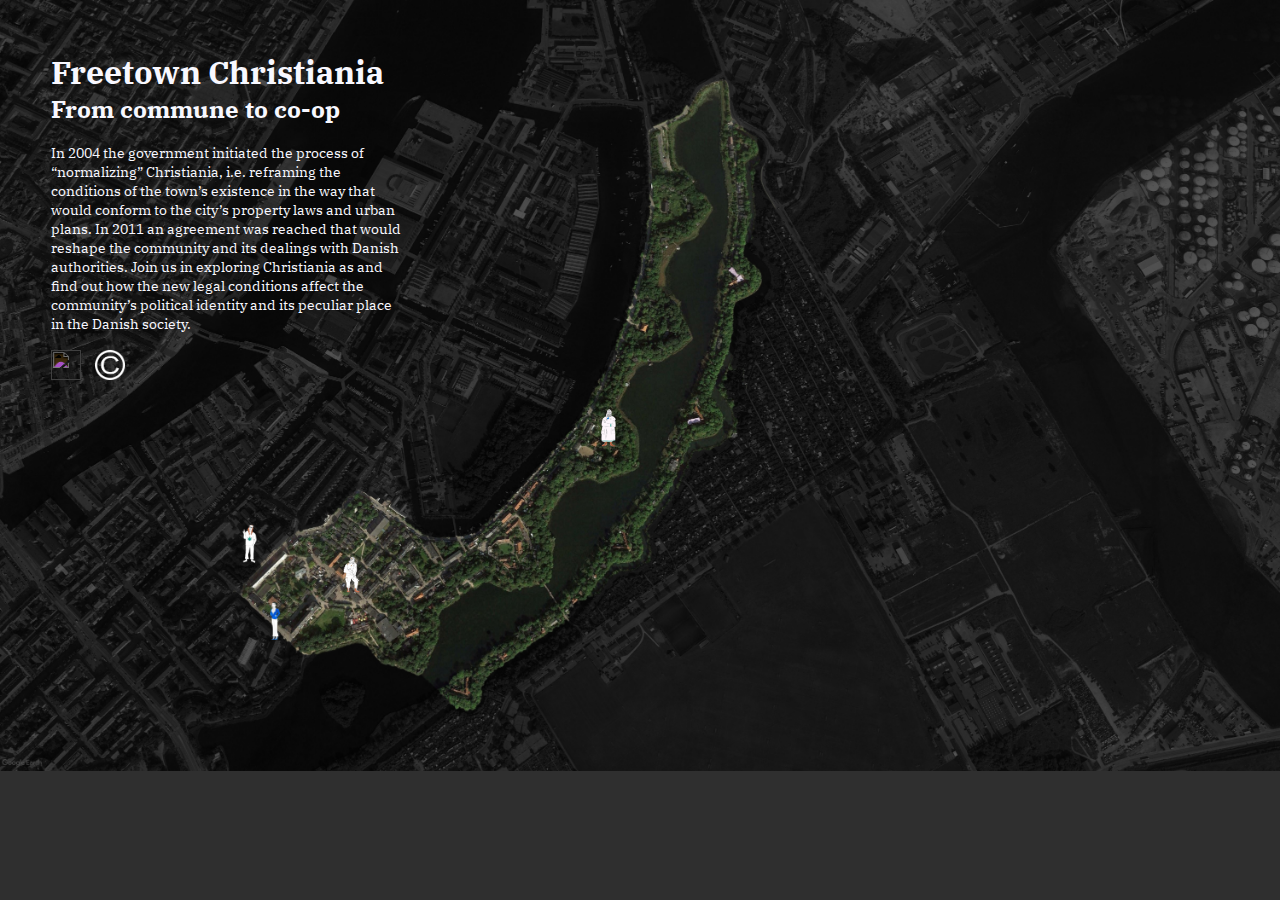
==== commit 1d973a6e: "References" ====
--- a/index.html
+++ b/index.html
@@ -138,19 +138,13 @@
 
                     <p class="description pubpol">The community in Freetown Christiania has been subject to frequent police raids and significant prejudice from the right-wing Danish government. The residents are often viewed as oddities who do not have a place in the “new creative
                         economy” and the “world-class business environment” that the government is attempting to transform Christiania into. Even though the commune has existed for over 40 years, and was for a long time treated almost as a social experiment
-                        by the government, new laws are being brought into force to systematically force the residents out.</p>
-
-                    <p class="description law">There are clear attempts to gentrify the area, as Christiania occupies prime real estate in downtown Copenhagen (Hansen et. al 2001, Larsen and Hansen 2008). Moreover, it is a case of infringing on the residents’ “rights to the city”,
-                        and their right to live a different way of life (Hansen 2011). But, on the other hand, there is some potential for the residents to use this period of urban transformation as a chance to claim their ‘right’ to live on the land
-                        they have called home for over 40 years (Scheingold 1974; Lefebvre 1996) . </p>
+                        by the government, new laws are being brought into force to systematically force the residents out (Hansen et. al 2001, Larsen and Hansen 2008).</p>
+
 
                     <h2 class="description">References</h2>
                     <div class="references">
                         <p>Hansen, L. A., Andersen, H. T. and Clark, E. 2001. Creative Copenhagen: Globalization, urban governance and social change. European Planning Studies. 9(7): 851-869.</p>
-                        <p>Hansen, A. L. 2011. Forty-years of system change: Lessons from the free city of Christiania. In Climate Change: Who’s Carrying the Burden e.d. Erika Shaker. 217-230. Ottowa: Canadian Centre for Policy Alternatives.</p>
-                        <p>Lefebvre, H. 1996. The right to the city. In Writings on the city e.d. E. Kofman and E. Lebas. Berkeley: University of California Press.</p>
                         <p>Larsen, H. G. and Hansen, L. A. 2008. Gentrification – gentle or traumatic? Urban renewal policies and socio-cultural transformation in Copenhagen. Urban Studies. 45: 2429-2448.</p>
-                        <p>Scheingold, S. A. 1974. Legal rights and political mobilization. In The Politics of Rights: Lawyers, Public Policy, and Political Change. New Haven, CT: Yale University Press.</p>
                     </div>
 
 
@@ -341,16 +335,24 @@
                 <h1>Meet the Old Christianite</h1>
                 <a class="close" href="#">&times;</a>
                 <div class="content">
-                    <p class="active_speech">It’s a great place, you know. I live here for 30 years now, everything is quiet, I know all my neighbors, but in ten minutes I can be in the city center of Copenhagen with all its facilities and connections to the world. It’s like
-                        a village in the city. But of course not everyone can handle all the meetings and involvement in every community issue. Some of my friends even moved out because of this:
-                    </p>
-                    <br>
-                    <iframe width="560" height="315" src="https://www.youtube.com/embed/mry_ddbniZE?rel=0" frameborder="0" allow="autoplay; encrypted-media" allowfullscreen></iframe>
-                    <br>
-                    <p class="active_speech">One really bad aspect of Christiania is the weed market, though. We, peaceful Christianites, agreed to kick them out multiple times at community meetings, but we cannot enforce our decision. Thus, we just avoid Pusher street with all
-                        the stalls. Indeed, there has been much transformation after the Agreement! Before, if there was a poor woman with children, who couldn’t afford housing, we could just assign a house to them. But now, free places are scarce, so
-                        you have to pass a rigorous application process and later pay the rental fees. With governmental normalization efforts, there is no place for the poor anymore…
-                    </p>
+
+                    <p class="active_speech">I know Christiania all too well… I was part of the negotiations resulting in the 2011 Agreement between the government and Christiania. Those were horrible months, trying to negotiate with an entity, which has to deliberate on every
+                        issue for weeks… It was a great moment when they established the Christiania Foundation, which brought productive change to the process, by giving a legal personality to the community. Well, Christiania is a tricky question for
+                        every government, given its abnormal way of life in the middle of our prospering city, but also being a major tourist destination, so you have to balance discontent and budget concerns. This is exactly what our normalization plan
+                        is achieving!
+                    </p>
+
+                    <p class="description law">There are clear attempts to gentrify the area, as Christiania occupies prime real estate in downtown Copenhagen. Moreover, it is a case of infringing on the residents’ “rights to the city”, and their right to live a different way of
+                        life (Hansen 2011). But, on the other hand, there is some potential for the residents to use this period of urban transformation as a chance to claim their ‘right’ to live on the land they have called home for over 40 years (Scheingold
+                        1974; Lefebvre 1996) . </p>
+
+                    <h2 class="description">References</h2>
+                    <div class="references">
+                        <p>Hansen, A. L. 2011. Forty-years of system change: Lessons from the free city of Christiania. In Climate Change: Who’s Carrying the Burden e.d. Erika Shaker. 217-230. Ottowa: Canadian Centre for Policy Alternatives.</p>
+                        <p>Lefebvre, H. 1996. The right to the city. In Writings on the city e.d. E. Kofman and E. Lebas. Berkeley: University of California Press.</p>
+                        <p>Scheingold, S. A. 1974. Legal rights and political mobilization. In The Politics of Rights: Lawyers, Public Policy, and Political Change. New Haven, CT: Yale University Press.</p>
+
+                    </div>
 
                 </div>
             </div>
@@ -359,6 +361,33 @@
         <!-- popups for locations -->
 
         <div id="popup_empty_dwelling" class="overlay">
+            <div class="popup">
+                <h1>Endangered species</h1>
+                <a class="close" href="#">&times;</a>
+                <div class="content">
+                    <center><img src="https://assets.atlasobscura.com/media/W1siZiIsInVwbG9hZHMvcGxhY2VfaW1hZ2VzLzc3NTU5NTEyNmIwZGE4ZGE0MjQ4MDY2NWM4ZWJlM2YyNzZkZDNkYjkuanBnIl0sWyJwIiwidGh1bWIiLCJ4MzkwPiJdLFsicCIsImNvbnZlcnQiLCItcXVhbGl0eSA4MSAtYXV0by1vcmllbnQiXV0/775595126b0da8da42480665c8ebe3f276dd3db9.jpg"
+                        /></center>
+
+                    <p class="description">Since the 2011 Agreement with the State, the appearance of an empty dwelling is rare, given that the building of new houses requires significant payments to the government. Previously, housing was simply distributed to all who needed
+                        it and wanted to live there; everyone had the opportunity to build a house of their taste (Coppola and Vanolo 2014). </p>
+
+                    <p class="description">Now the community is significantly more closed, a dwelling usually only becomes free when the original inhabitants either die, or move out. Since a large number of people want to be a part of Freetown Chrisitania, the situation has
+                        resulted in a rigorous application process. Any new resident is evaluated on a range of criteria, and must be approved by an unanimous vote at the concerned neighbourhood committee. This is any extremely time consuming process,
+                        the approval of a single application sometimes requiring upto 400 man hours to process (Wang 2016).
+                    </p>
+
+                    <h2 class="description">References</h2>
+                    <div class="references">
+                        <p>Coppola, A. and Vanolo, A. 2014. Normalising autonomous spaces: Ongoing transformations in Christiania, Copenhagen. Urban Studies. 52(6): 1152-1168.</p>
+                        <p>Wang, A. 2016. If You Want to Live in a Copenhagen Commune, Get Ready for Red Tape. Atlas Obscura, September 2016. URL: https://www.atlasobscura.com/articles/if-you-want-to-live-in-a-copenhagen-commune-get-ready-for-red-tape</p>
+                    </div>
+
+
+                </div>
+            </div>
+        </div>
+
+        <div id="popup_communityroom" class="overlay">
             <div class="popup">
                 <h1>Endangered species</h1>
                 <a class="close" href="#">&times;</a>
--- a/css/dumy_style.css
+++ b/css/dumy_style.css
@@ -46,14 +46,14 @@
 #welcome {
     position: absolute;
     margin: 4%;
-    color: white;
+    color: ghostwhite;
     z-index: 1000;
 }
 
 #welcome p {
     margin-top: 5%;
     font-size: 0.9em;
-    max-width: 500px;
+    max-width: 350px;
 }
 
 #intro_conc .tooltip {
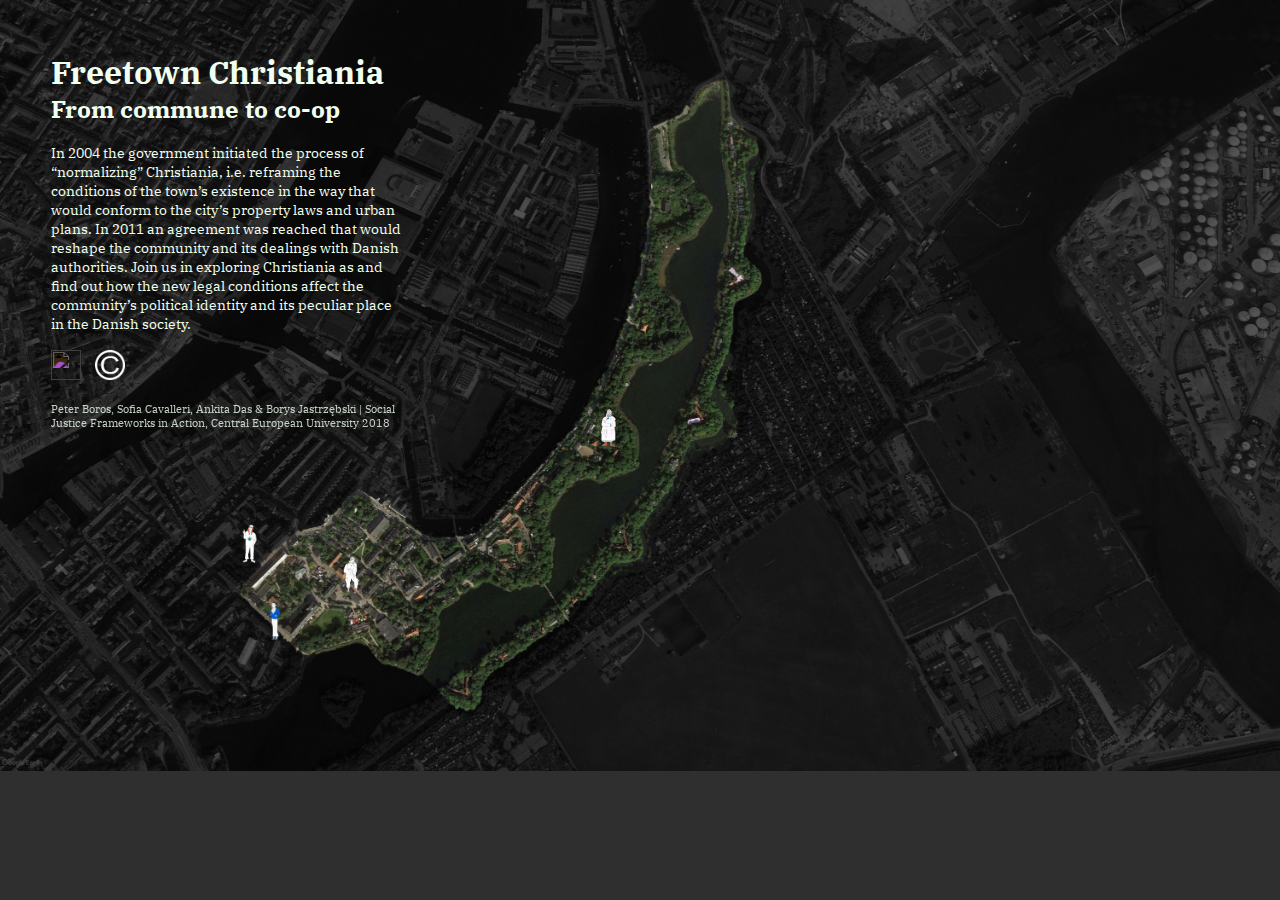
==== commit 9f02484d: "Footer" ====
--- a/index.html
+++ b/index.html
@@ -26,6 +26,9 @@
                 <div class="tooltiptext">Conclusions</div>
             </div>
         </div>
+
+        <div class="footer">Peter Boros, Sofia Cavalleri, Ankita Das & Borys Jastrzębski | Social Justice Frameworks in Action, Central European University 2018</div>
+
     </div>
 
     <div id="map">
@@ -35,6 +38,15 @@
         <img src="assets/smaller_christiania.png" alt="" />
 
         <!-- Pins for Locations -->
+
+        <div id="communityroom" class="box">
+            <div class="pin-text">
+                <a class="button_link" href="#popup_communityroom">
+                    <h3>Community room</h3>
+                </a>
+            </div>
+        </div>
+
 
         <div id="entrance" class="box">
             <div class="pin-text">
@@ -389,24 +401,54 @@
 
         <div id="popup_communityroom" class="overlay">
             <div class="popup">
-                <h1>Endangered species</h1>
-                <a class="close" href="#">&times;</a>
-                <div class="content">
-                    <center><img src="https://assets.atlasobscura.com/media/W1siZiIsInVwbG9hZHMvcGxhY2VfaW1hZ2VzLzc3NTU5NTEyNmIwZGE4ZGE0MjQ4MDY2NWM4ZWJlM2YyNzZkZDNkYjkuanBnIl0sWyJwIiwidGh1bWIiLCJ4MzkwPiJdLFsicCIsImNvbnZlcnQiLCItcXVhbGl0eSA4MSAtYXV0by1vcmllbnQiXV0/775595126b0da8da42480665c8ebe3f276dd3db9.jpg"
-                        /></center>
-
-                    <p class="description">Since the 2011 Agreement with the State, the appearance of an empty dwelling is rare, given that the building of new houses requires significant payments to the government. Previously, housing was simply distributed to all who needed
-                        it and wanted to live there; everyone had the opportunity to build a house of their taste (Coppola and Vanolo 2014). </p>
-
-                    <p class="description">Now the community is significantly more closed, a dwelling usually only becomes free when the original inhabitants either die, or move out. Since a large number of people want to be a part of Freetown Chrisitania, the situation has
-                        resulted in a rigorous application process. Any new resident is evaluated on a range of criteria, and must be approved by an unanimous vote at the concerned neighbourhood committee. This is any extremely time consuming process,
-                        the approval of a single application sometimes requiring upto 400 man hours to process (Wang 2016).
-                    </p>
-
-                    <h2 class="description">References</h2>
-                    <div class="references">
-                        <p>Coppola, A. and Vanolo, A. 2014. Normalising autonomous spaces: Ongoing transformations in Christiania, Copenhagen. Urban Studies. 52(6): 1152-1168.</p>
-                        <p>Wang, A. 2016. If You Want to Live in a Copenhagen Commune, Get Ready for Red Tape. Atlas Obscura, September 2016. URL: https://www.atlasobscura.com/articles/if-you-want-to-live-in-a-copenhagen-commune-get-ready-for-red-tape</p>
+                <h1>Politics in Christiania</h1>
+                <a class="close" href="#">&times;</a>
+                <div class="content">
+
+                    <p class="description"> Christiania’s political participation is based on direct participation and consensus decision making. There are various committees (‘meetings’), which coordinate different aspects of the Free Town’s life in a horizontal manner and
+                        are open to any Christianite to join. These include the economic-meeting (Christiania budget), corporate-meeting (managing daily issues of businesses), building-meeting (maintenance of common facilities) and many others, with the
+                        community-meeting at the top of the hierarchy, with the participation of all Christianites and its decisions applicable to everyone.
+                    </p>
+                    <p class="description">In evaluating the strengths and weaknesses of the system, it is useful to analyze the threefold claim of democratic triumphalism: epistemic/instrumental, aretaic and intrinsic value and point to some of the system’s challenges, following
+                        Brennan’s footsteps.(Brennan 2016). Epistemically, the system allows for proper deliberation, which is at the core of democratic governance, as well as the pooling of knowledge amongst people with various backgrounds and occupations
+                        (Landemore 2012). Moreover, given consensus decision making, at the end of the day, everyone is supposed to be satisfied with the outcome. Instrumentally, it apparently results in valuable outcomes, for example their award winning
+                        local development plan. From an aretaic point of view, it pushes people to listen to and consider each others opinion. Finally, the systems intrinsic value lies in the fact that allows everyone to participate in decision making
+                        to the extent they prefer to.
+                    </p>
+                    <p class="description">On the other hand, however, a major instrumental weakness is the slow pace of decision making, consuming great amount of time from participants and preventing quick responses to urgent problems. Furthermore, in an aretaic sense, as
+                        an ex-residence pointed out, meetings sometimes involve much shouting and aggression, which underscores Brennan’s point that democracy not always ennobles people. Finally, and as Brennan (2016) points out, knowledge pooling does
+                        not necessarily result in better decisions, and it is not necessarily just to require everyone’s participation. </p>
+                    <p class="description">Hence, there has to be some crucial factors, which make Christiania’s politcal system work as it is.
+                    </p>
+                    <h2>Why the political system works? </h2>
+                    <p class="description">Drawing on insights of political economy, one can point to some crucial factors, which enable the Free Town to maintain a system of direct democracy, which can mostly provide justice within political participation. Most vital is participation
+                        in the political structures. In ‘usual’ democracies, electoral participation is far from 100% with a strong bias towards the richer strata, which influences policy outcomes (Bonica et. al 2013). Drawing on Solt, two reasons stand
+                        out in accounting for this (Solt 2008). First, as resource theory shows, richer people can more often prevail in political discussions, exclude topics desired by the poor and ultimately develop a feeling of disenfranchisement in
+                        them. Contrary to that, in Christiania everyone can participate in any meeting, discussing and raising desired questions, as well as veto decisions, apparently resulting in a sense of ultimate enfranchisement, as described by some
+                        Christianites, when referring to the significant 2011 deal as something subject to their direct approval.
+                    </p>
+                    <p class="description">Second, from the resource theory point of view, poor people can generally participate less in political debate, given their lack of resources to let and maintain their voice to be heard. In Christiania, the only resource needed is
+                        the time of the meetings, thus allowing for easy participation. Moreover, wealth difference is much less significant between Christianites than outside of the Free Town, coupled with a low sum of redistributed money, and less policy
+                        issues, being dependent on the Danish government in multiple areas; therefore the arena for disagreement is massively reduced.
+                    </p>
+                    <p class="description">Finally, if considering the psychological aspect of participation, Christianites consciously raise their children in a free, communal and participatory way, as well as pick their new fellow citizens according to their willingness to
+                        participate, therefore enhancing participation (Wasshede 2017). Moreover, as Smets and van Ham shows, participation declines with aging, gradually increasing the unrepresented population part, which, in case of Christiania is often
+                        solved by older people moving out from the Free Town, when becoming wary of all the meetings (Smets et. al 2013).
+                    </p>
+                    <p class="description">These tendencies, then, acts as homogenizers, resulting ultimately in high rates of participation and convergence of viewpoints, therefore enabling a consensus based direct democracy to work.
+                    </p>
+
+                    <h2 class="description">References</h2>
+                    <div class="references">
+                        <p>Bonica A., McCarty, N. Poole, K. T. and Rosenthal, H. 2013. Why hasn’t democracy slowed rising inequality? Journal of Economic Perspectives. 27(3): 103-124.</p>
+                        <p>Brennan, J., 2016. Hobbits and hooligans. In Against Democracy, 1-53. Princeton: Princeton University Press.
+                        </p>
+                        <p>Landemore, H. 2012. Inclusive Deliberation. In Democratic Reason: Politics, Collective Intelligence, and the Rule of the Many, 97-108.</p>
+                        <p>Solt, F. 2008. Economic inequality and democratic political engagement. American Journal of Political Science. 52(1): 48-60.</p>
+                        <p>Smets, K., van Ham, C. T. and van Ham, C. T. 2013. The embarrassment of riches? A meta-analysis of individual level research on voter turnout. Electoral Studies. 32(2): 344-359.
+                        </p>
+                        <p>Wasshede, C. 2017. The child of the common: Governing children in the Freetown Christiania, Denmark. Children & Society. 31(5): 403-413.</p>
+
                     </div>
 
 
@@ -511,7 +553,9 @@
                     </div>
 
                 </div>
-            </div>
+
+            </div>
+
         </div>
 
     </div>
--- a/css/dumy_style.css
+++ b/css/dumy_style.css
@@ -46,8 +46,9 @@
 #welcome {
     position: absolute;
     margin: 4%;
-    color: ghostwhite;
+    color: honeydew;
     z-index: 1000;
+    opcaity: 0.8;
 }
 
 #welcome p {
@@ -59,6 +60,14 @@
 #intro_conc .tooltip {
     margin-top: 5%;
     border-bottom: none;
+}
+
+.footer {
+    font-size: 0.7em;
+    color: honeydew;
+    margin-top: 5%;
+    max-width: 350px;
+    opacity: 0.8;
 }
 
 #intro,
@@ -75,6 +84,11 @@
 #entrance {
     top: 66%;
     left: 20%;
+}
+
+#communityroom {
+    top: 76%;
+    left: 27%;
 }
 
 #badehusset {
